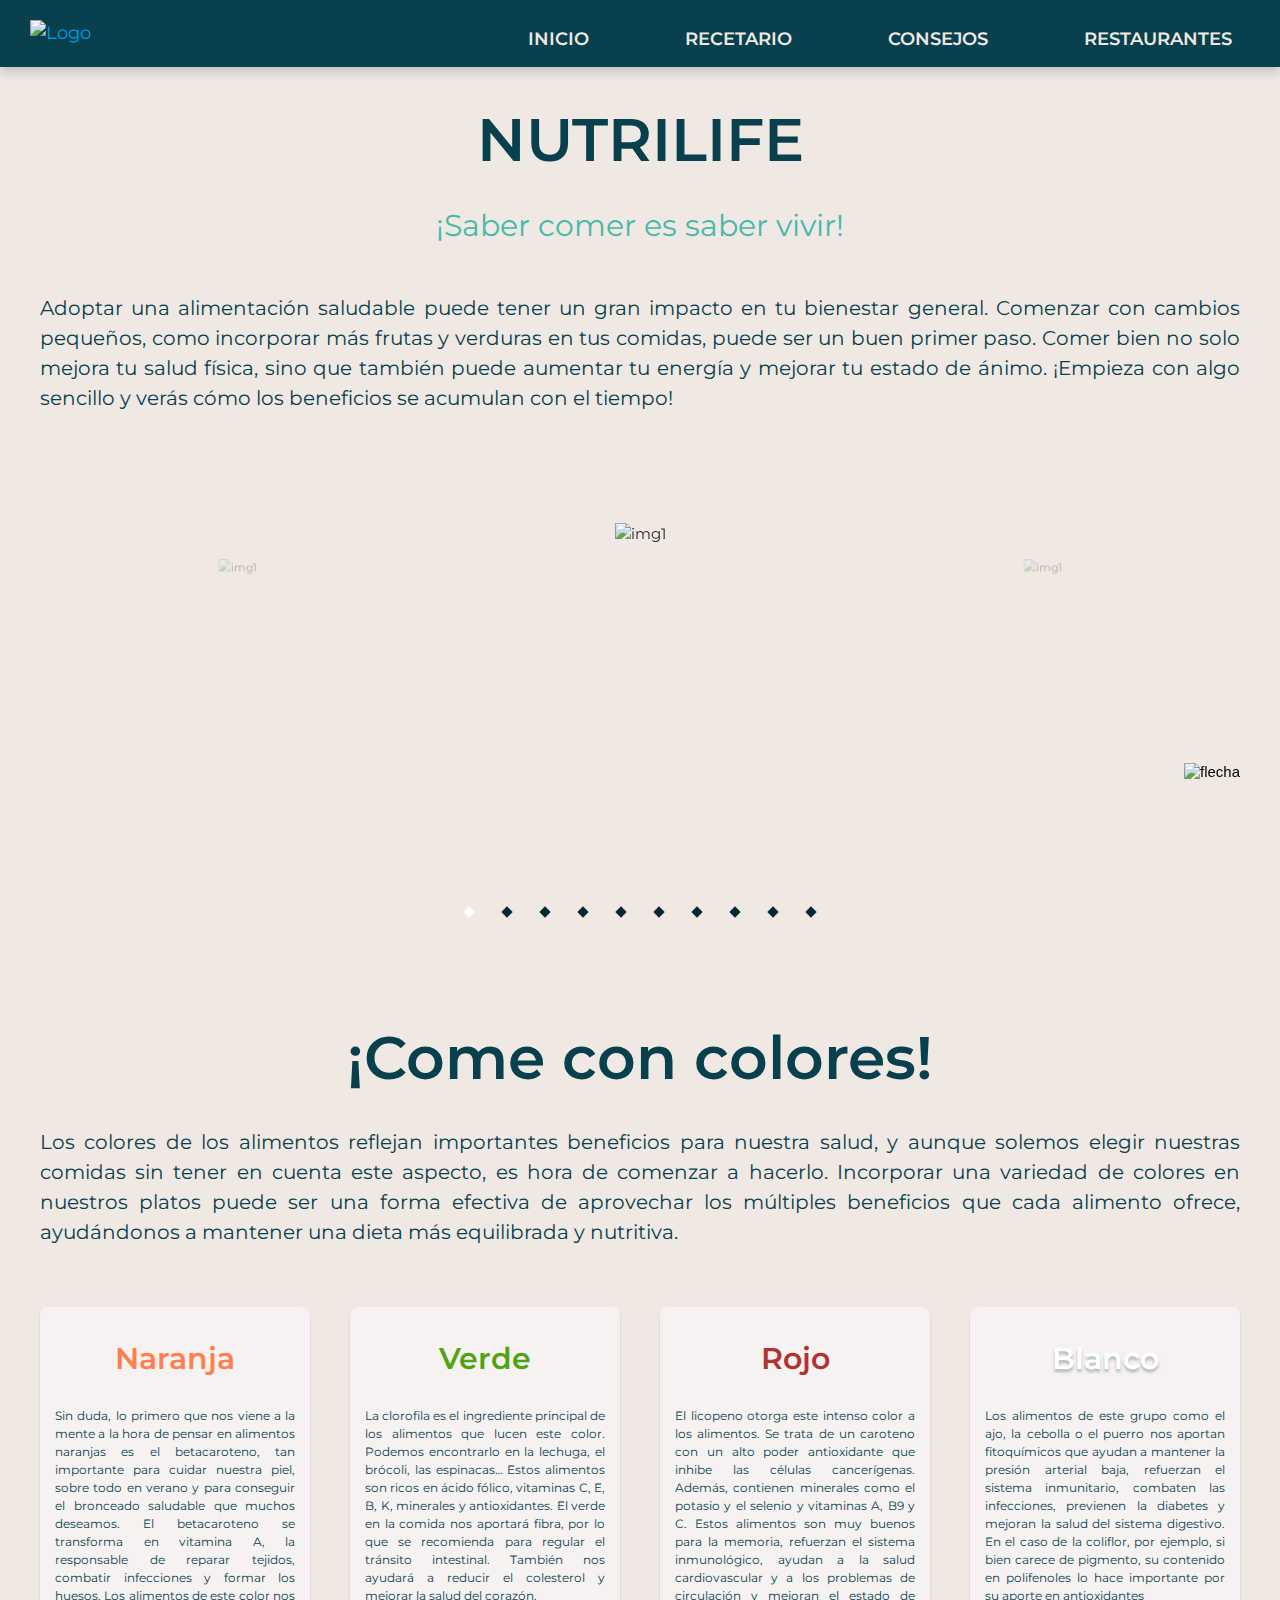
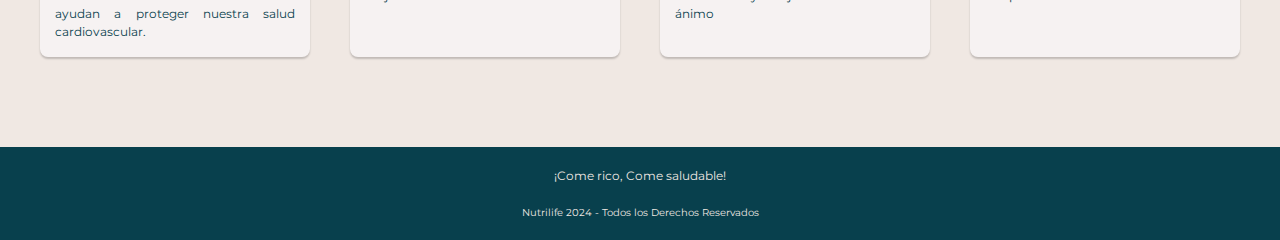
==== index.html @ cc7d17ca "Add files via upload" ====
<!DOCTYPE html>
<html lang="es">
<head>
    <meta charset="UTF-8">
    <meta name="viewport" content="width=device-width, initial-scale=1.0">
    <title>Nutrilife</title>
    <link rel="stylesheet" href="./Estilos/nav.css">
    <link rel="stylesheet" href="./Estilos/footer.css">
    <link rel="stylesheet" href="./Estilos/index.css">
    <link rel="stylesheet" href="https://cdnjs.cloudflare.com/ajax/libs/materialize/1.0.0/css/materialize.min.css">
    <link rel="stylesheet" href="carrusel.css">
    <link rel="stylesheet" href="./Estilos/colores.css">
    <link rel="stylesheet" href="/Estilos/boton.css">
    <link rel="preconnect" href="https://fonts.googleapis.com">
    <link rel="preconnect" href="https://fonts.gstatic.com" crossorigin>
    <link href="https://fonts.googleapis.com/css2?family=Montserrat:ital,wght@0,100..900;1,100..900&display=swap" rel="stylesheet">
    <link rel="icon" href="./imágenes/logo pequeño b.png">
</head>
<body>
    
<!----- CÓDIGOS DE COLORES PARA EL CSS ----->
<!----- Azul oscuro #08404D ---->  
<!----- Celeste/turquesa #4BC99B ---->
<!----- Verde #88D876 ---->
<!----- Blanco #F0E8E3 ---->

        <header class="header">
            <div class="logo">
                <a href="index.html"><img src="imágenes/imágenesIndex/logo1.png" alt="Logo"></a>
            </div>
            <div class="nav">
                <ul class="menú">
                  <li><a href="index.html">INICIO</a></li>
                  <li>
                    <a href="#">RECETARIO</a>
                    <ul class="desplegable">
                      <!--Menú desplegable para no ocupar tanto espacio, se va ver mejor con css jiji-->
                      <li><a href="desayunos.html">Desayunos</a></li>
                      <li><a href="cenas.html">Cenas</a></li>
                      <li><a href="ensaladas.html">Ensaladas</a></li>
                      <li><a href="bebidas.html">Bebidas</a></li>
                      <li><a href="postres.html">Postres</a></li>
                      <li><a href="snacks.html">Snacks</a></li>
                    </ul>
                  </li>
                  <li><a href="consejos.html">CONSEJOS</a></li>
                  <li>
                    <a href="./Restaurantes-final/restaurantes1.html">RESTAURANTES</a>
                  </li>
                </ul>
              </div>
        </header>

        <h1>NUTRILIFE</h1>
        <h2 class="subTittle">¡Saber comer es saber vivir!</h2>
        <p>Adoptar una alimentación saludable puede tener un gran impacto en tu bienestar general. Comenzar con cambios pequeños, como incorporar más frutas y verduras en tus comidas, puede ser un buen primer paso. Comer bien no solo mejora tu salud física, sino que también puede aumentar tu energía y mejorar tu estado de ánimo. 
          ¡Empieza con algo sencillo y verás cómo los beneficios se acumulan con el tiempo!
        </p>

        <div class="container">
            <div class="row">
                <div class="col s12">
                
                    <div class="carousel center-align">
                        <div class="carousel-item">
                            <img src="img/1.png" alt="img1">
                        </div>
    
                        <div class="carousel-item">
                            <img src="img/2.png" alt="img1">
                        </div>
    
                        <div class="carousel-item">
                            <img src="img/3.png" alt="img1">
                        </div>
    
                        <div class="carousel-item">
                            <img src="img/4.png" alt="img1">
                        </div>
    
                        <div class="carousel-item">
                            <img src="img/5.png" alt="img1">
                        </div>
    
                        <div class="carousel-item">
                            <img src="img/6.png" alt="img1">
                        </div>
    
                        <div class="carousel-item">
                            <img src="img/7.png" alt="img1">
                        </div>
    
                        <div class="carousel-item">
                            <img src="img/8.png" alt="img1">
                        </div>
    
                        <div class="carousel-item">
                            <img src="img/9.png" alt="img1">
                        </div>
    
                        <div class="carousel-item">
                            <img src="img/10.png" alt="img1">
                        </div>
    
                    </div>
                </div>
            </div>
        </div>
<br>
        <h1 class="tituloC"> ¡Come con colores!</h1>
        <p>Los colores de los alimentos reflejan importantes beneficios para nuestra salud, y aunque solemos elegir nuestras comidas sin tener en cuenta este aspecto, es hora de comenzar a hacerlo. Incorporar una variedad de colores en nuestros platos puede ser una forma efectiva de aprovechar los múltiples beneficios que cada alimento ofrece, ayudándonos a mantener una dieta más equilibrada y nutritiva.</p>

    <div class="containerc">

        <div class="naranja colores">
           <h2>Naranja</h2>
           <p>
            Sin duda, lo primero que nos viene a la mente a la hora de pensar en alimentos naranjas es el betacaroteno, tan importante para cuidar nuestra piel, sobre todo en verano y para conseguir el bronceado saludable que muchos deseamos.
             El betacaroteno se transforma en vitamina A, la responsable de reparar tejidos, combatir infecciones y formar los huesos. Los alimentos de este color nos ayudan a proteger nuestra salud cardiovascular.
           </p>
        </div>
           

        <div class="verde colores">
            <h2>Verde</h2>
               <p>
                La clorofila es el ingrediente principal de los alimentos que lucen este color. Podemos encontrarlo en la lechuga, el brócoli, las espinacas… Estos alimentos son ricos en ácido fólico, vitaminas C, E, B, K, minerales y antioxidantes.
                El verde en la comida nos aportará fibra, por lo que se recomienda para regular el tránsito intestinal. También nos ayudará a reducir el colesterol y mejorar la salud del corazón.
               </p>
        </div>

        <div class="rojo colores">
            <h2>Rojo</h2>
               <p>
                El licopeno otorga este intenso color a los alimentos. Se trata de un caroteno con un alto poder antioxidante que inhibe las células cancerígenas.
                Además, contienen minerales como el potasio y el selenio y vitaminas A, B9 y C. Estos alimentos son muy buenos para la memoria, refuerzan el sistema inmunológico, 
                ayudan a la salud cardiovascular y a los problemas de circulación y mejoran el estado de ánimo
               </p>
            </div>
    
        
        <div class="blanco colores">
            <h2>Blanco</h2>
               <p>
                Los alimentos de este grupo como el ajo, la cebolla o el puerro nos aportan fitoquímicos que ayudan a mantener la presión arterial baja, refuerzan el sistema inmunitario, combaten las infecciones,
                 previenen la diabetes y mejoran la salud del sistema digestivo. En el caso de la coliflor, por ejemplo, si bien carece de pigmento, su contenido en polifenoles lo hace importante por su aporte en antioxidantes
               </p>
        </div>
        
    </div>


        <!--Aca se incluye materialize.js-->
        <script src="https://cdnjs.cloudflare.com/ajax/libs/materialize/1.0.0/js/materialize.min.js"></script>
        <script src="main.js"></script>

        <div class="botonArriba">

            <button id="scrollTopBtn" onclick="scrollToTop()">
               <img class="fas fa-arrow-up" src="/imágenes/flecha-hacia-arriba.png" alt="flecha"><!-- Añadir un ícono -->
         </div>
          <script src="/botonarriba.js"></script>

</body>

<footer>
    <div class="centrar">
        <p class="texto">¡Come rico, Come saludable!</p>
        <p class="texto2">Nutrilife 2024 - Todos los Derechos Reservados</p>
    
    </div>
</footer>

</html>
---- Estilos/nav.css ----
/* CÓDIGOS DE COLORES PARA EL CSS 
Azul oscuro #08404D
Celeste/turquesa #4BC99B 
Verde #88D876 
Blanco #F0E8E3*/

*{
    margin:0;
    padding:0;
   
}
.header{
    max-width: 100%;
    background-color: #08404D;
    font-family: "Montserrat";
    font-size: 18px;
    display: flex;
    justify-content: space-between;
    align-items: center;
    box-shadow: 0 4px 10px rgba(0, 79, 97, 0.25);

    
}
.nav{
    margin-top: 5px;
   
}
.logo{
    width: 30%;
    margin: 20px;
    margin-left: 30px;
}

.logo img{
    width: 130px;
}


.menú{
    width: 800px;
    height: 50px;
    list-style: none;
    display: flex;
    justify-content:space-around;
        
}

.menú li a{
    display: block;
    padding: 15px 20px;
    text-decoration: none;
    color: #F0E8E3;
    font-weight: 600;
    border-radius: 30px;
    
}

.menú > li > a:hover{
    background-color:#F0E8E3;
    color: #08404D;
    font-weight: 600;
    transition: 0.3s;
    transform: translateY(-5px);
    
}


.desplegable{
    font-size: 15px;
    position: absolute;
    display: none;
    width: 155px;
    list-style: none;
    background-color: rgba(0, 10, 30, .7);
    border-radius: 30px;
}

.menú li:hover .desplegable{
    display: block; /*para que se muestre el menú*/
    transition: 0.5s;
}

.desplegable li a{
    padding: 15px 15px 15px 20px;

}

.desplegable >li > a:hover{
    background-color:#F0E8E3;
    color: #08404D;
    font-weight: 600;
    transition: 0.3s;
}
---- Estilos/footer.css ----
.centrar{
    background-color: #08404D;
    width: 100%;
    min-height: 40px;
    align-items: center;
    margin: auto;
    position: absolute;
}


.texto{
    color: #F0E8E3;
    font-family: "Montserrat";
    font-size: 12px;
    text-align: center;
    padding: 10px;
    margin-top: 10px;
   
}

.texto2{
    color: #F0E8E3;
    font-family: "Montserrat";
    font-size: 10px;
    text-align: center;
   padding-bottom: 10px;
   margin-bottom: 10px;
}
---- Estilos/index.css ----
body{
    background-color: #F0E8E3;
    font-family: "Montserrat";
}

body h1{
text-align: center;
font-size: 60px;
margin-top: 20px;
padding-top: 20px;
color: #08404D;
font-weight: 600;
}

.subTittle{
    padding-bottom: 20px;
    text-align: center;
    color: #46b9aa;
    font-size: 30px;
}

body p{
    text-align: justify;
    padding: 10px;
    color: #08404D;
    margin-left: 30px;
    margin-right: 30px;
    font-size: 20px;
}



.carousel{
    min-height: 500px;
    margin-bottom: 20px;

}

.carousel .carousel-item{
    width: 500px;
    height: 500px;
}

.carousel .carousel-item{
    width: 60%;
    height: 60%;
    border-radius: 15px;

}

.carousel .indicators .indicator-item{
    border-radius: 0;
    transform: rotate(45deg);
    background-color: rgb(4, 41, 49);
}
---- carrusel.css ----
.carousel{
    min-height: 500px;
    margin-bottom: 20px;

}

.carousel .carousel-item{
    width: 500px;
    height: 500px;
}

.carousel .carousel-item{
    width: 60%;
    height: 60%;
    border-radius: 15px;

}

.carousel .indicators .indicator-item{
    border-radius: 0;
    transform: rotate(45deg);
    margin: 0 15px;
    background-color: rgb(4, 41, 49);


}
---- Estilos/colores.css ----
.tituloC{
text-align: center;
font-family: "Montserrat";
font-size: 60px;
margin-top: 20px;
padding-top: 20px;
color: #08404D;
font-weight: 600;
}

.containerc{
    width: 100%;
    max-width: 1500px;
    height: 430px;
    display: flex;
    flex-wrap: wrap;
    justify-content: center;
    margin: auto;
    margin-bottom: 30px;
    margin-top: 30px;
}

.colores{
    width: 270px;
    height: 350px;
    border-radius: 8px;
    box-shadow: 0 2px 2px rgba(0, 0, 0, 0.2);
    overflow: hidden;
    margin: 20px;
    text-align: center;
    transition: all 0.25s;
    background-color: rgb(246, 242, 242);
}

.colores h2{
    font-size: 30px;
    font-weight: 600;

}

.naranja h2{
    color: coral;
}

.rojo h2{
    color: rgb(178, 50, 48);
}

.verde h2{
    color: rgb(81, 164, 17);
}

.blanco h2{
    color: rgb(255, 255, 255);
    text-shadow:0 3px 3px  rgba(4, 50, 64, 0.3);
}
.colores p{
    padding: 10px;
    font-size: 12px;
    font-family: "Montserrat", sans-serif;
    text-align:justify;
    margin-left: 5px;
    margin-right: 5px;
    margin-bottom: 0px;
}

.naranja:hover{
    transform: translateY(-15px);
    box-shadow: 0 12px 16px rgba(225, 84, 13, 0.2);

}


.rojo:hover{
    transform: translateY(-15px);
    box-shadow: 0 12px 16px rgba(225, 13, 13, 0.2);
}

.verde:hover{
    transform: translateY(-15px);
    box-shadow: 0 12px 16px rgba(78, 223, 16, 0.2);
}

.blanco:hover{
    transform: translateY(-15px);
    box-shadow: 0 12px 16px rgba(248, 248, 248, 0.2);
}
---- Estilos/boton.css ----
#scrollTopBtn{
   border: 0;
   position: fixed;
   bottom: 20px;
   right: 20px; /* Cambiado a la derecha */
   z-index: 99;
   padding: 10px;
   background-color: rgba(0, 0, 0, 0);
   margin-bottom: 80px;
   transition: 3s;
}

#scrollTopBtn img{
    width: 30px;
    margin: 10px;
    
 }
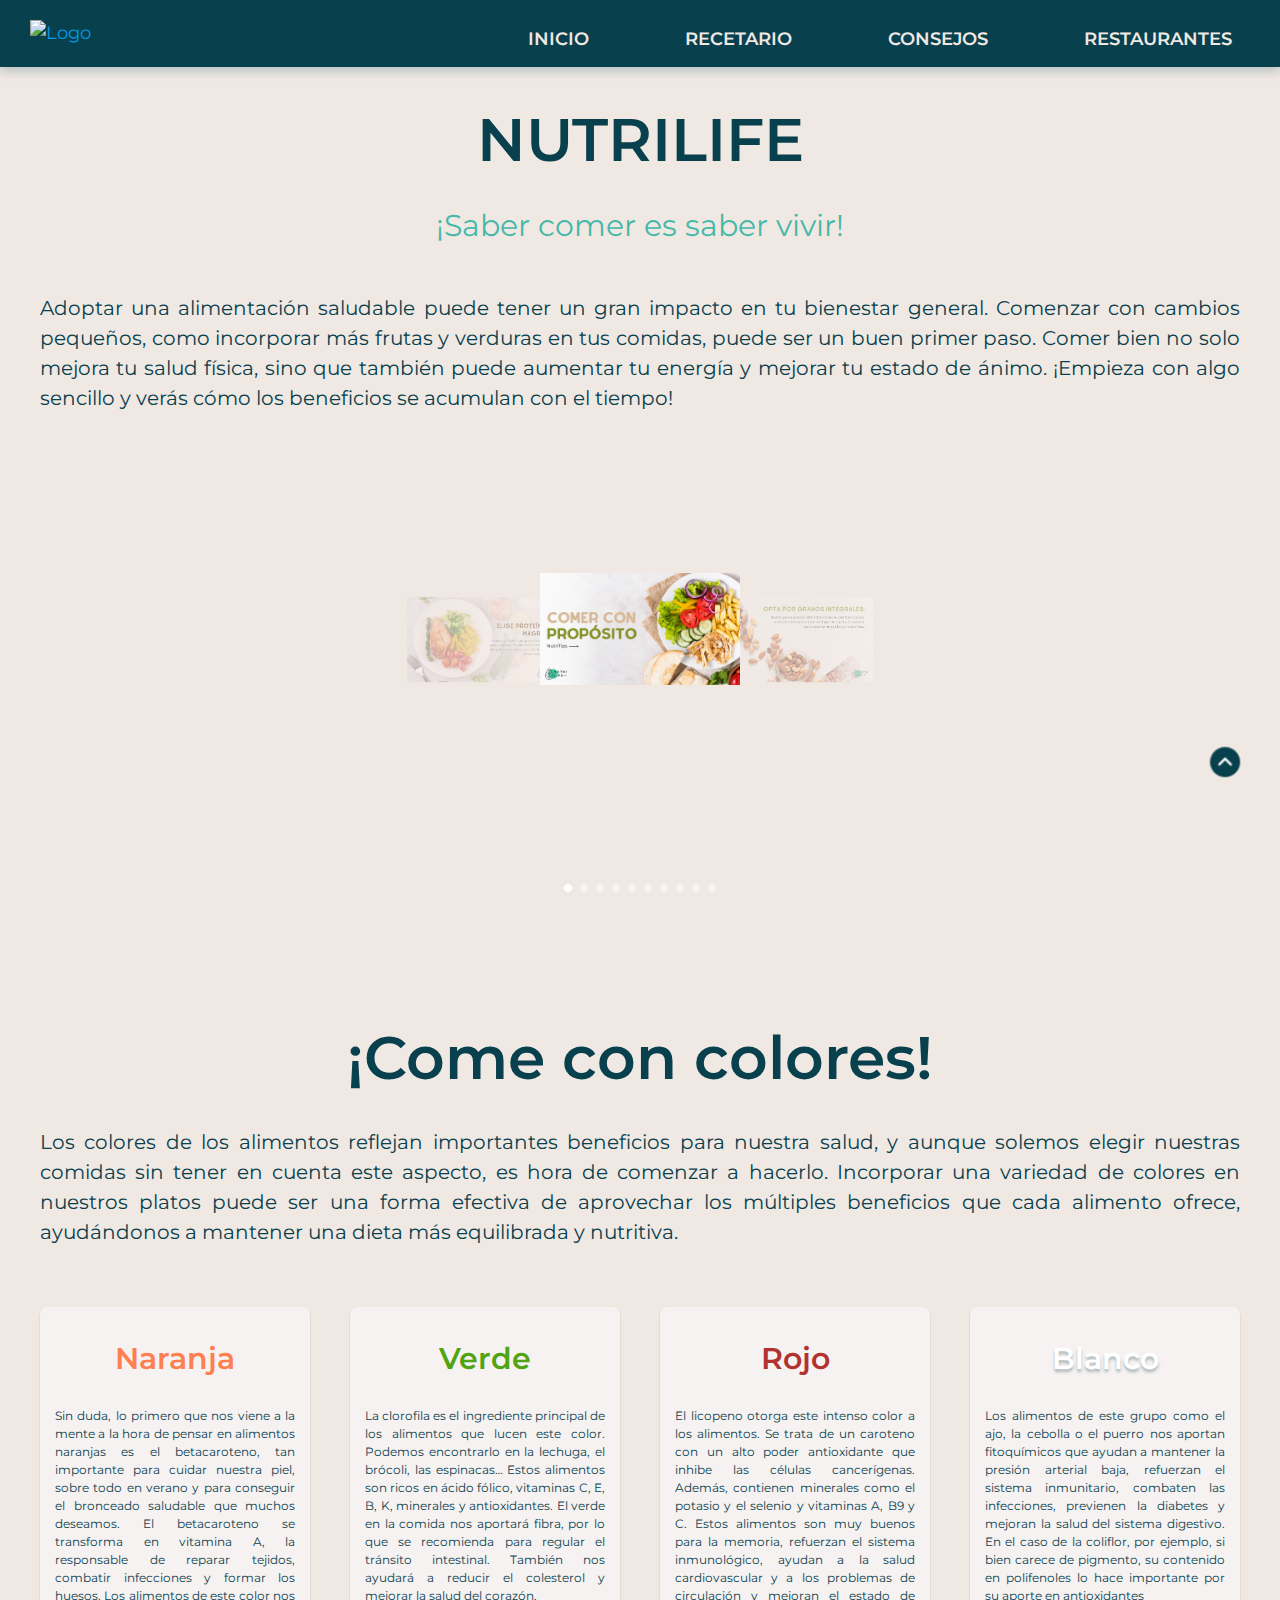
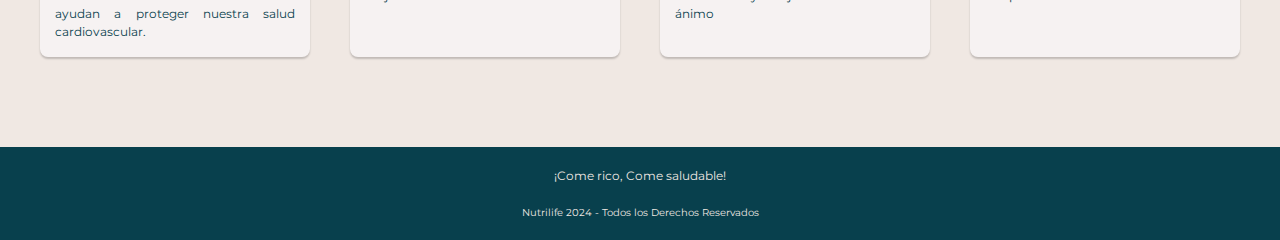
==== commit d7a7dcf0: "Add files via upload" ====
--- a/index.html
+++ b/index.html
@@ -26,7 +26,7 @@
 
         <header class="header">
             <div class="logo">
-                <a href="index.html"><img src="imágenes/imágenesIndex/logo1.png" alt="Logo"></a>
+                <a href="index.html"><img src="imágenesIndex/logo1.png" alt="Logo"></a>
             </div>
             <div class="nav">
                 <ul class="menú">
